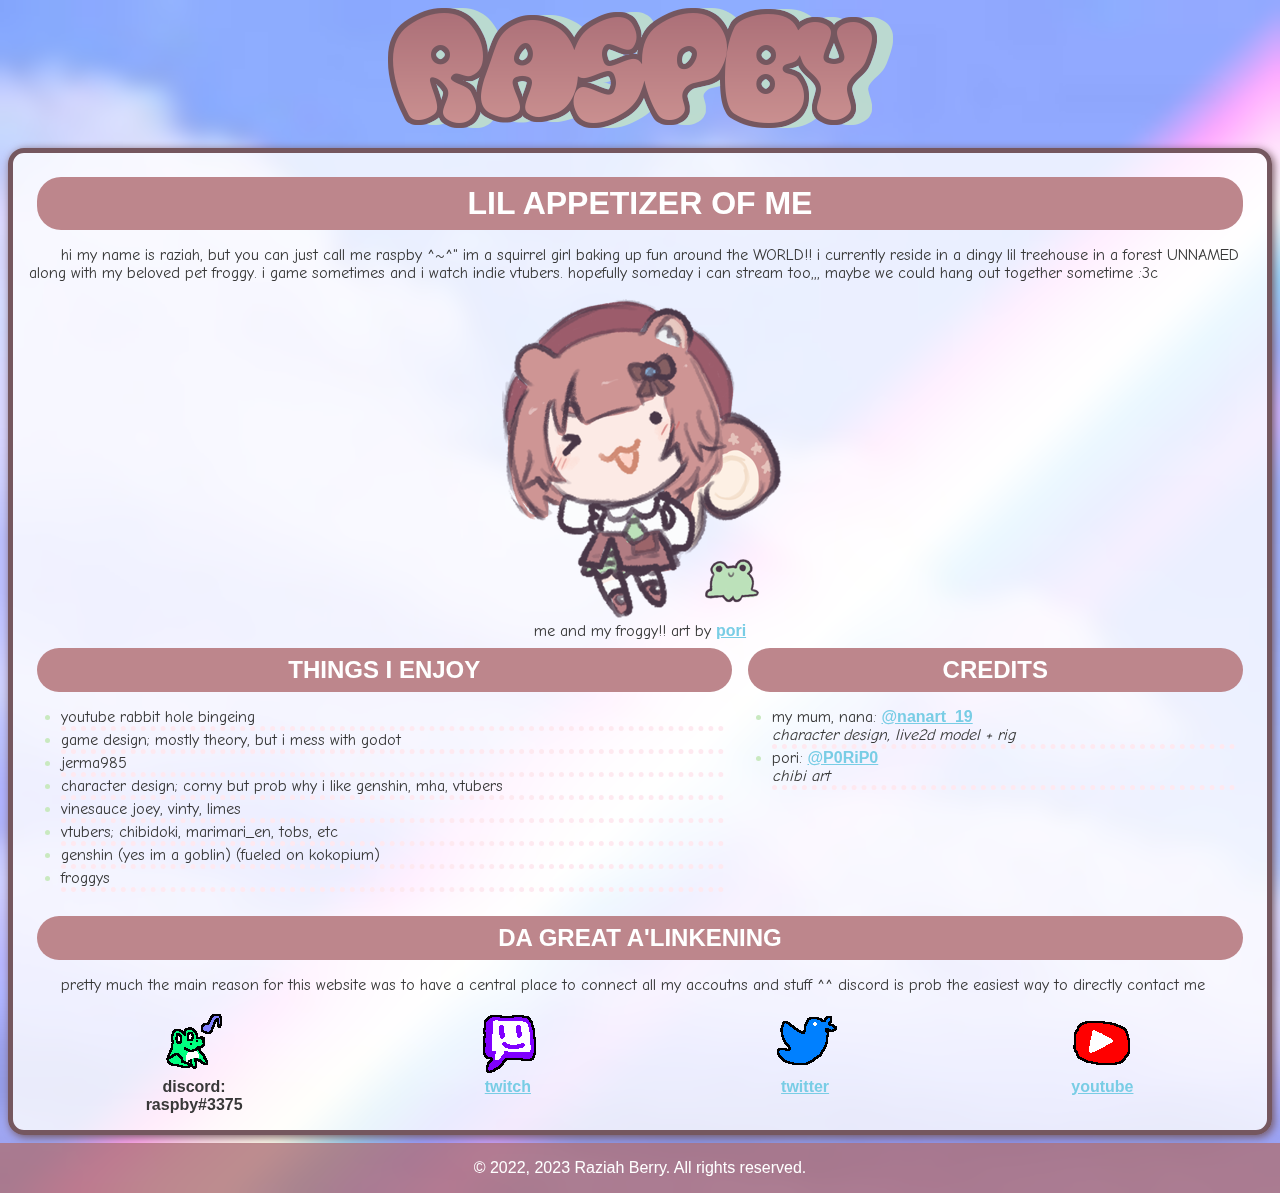
==== index.html @ 60e72b6f "change of chibi art" ====
<!DOCTYPE html>
<html lang="en-US">
<!-- thank you <3 -->

<head>
    <title>raspby's treehouse</title>
    <meta charset="UTF-8">
    <meta name="description" content="an about me page for raspby, the squirrel girl vtuber!!">
    <meta name="keywords" content="raspby, raspbyberry, raziah, berry, squirrel, girl, vtuber, streamer, treehouse">
    <meta name="author" content="raziah berry">
    <meta name="viewport" content="width=device-width, initial-scale=1.0">
    <link rel="icon" type="image/x-icon" href="favicon.ico?">
    <link rel="stylesheet" type="text/css" href="styles/style.css">
</head>

<body>
    <div id="backgroundattachment">
        <div id="centercontainer">
            <img src="images/logo.png" alt="logo" width="521" height="136">
            <div id="menu">
                <h1>LIL APPETIZER OF ME</h1>
                <p class="tab">
                    hi my name is raziah, but you can just call me raspby ^~^"
                    im a squirrel girl baking up fun around the WORLD!!
                    i currently reside in a dingy lil treehouse in a forest UNNAMED along with
                    my beloved pet froggy.
                    i game sometimes and i watch indie vtubers.
                    hopefully someday i can stream too,,,
                    maybe we could hang out together sometime :3c
                </p>
                <figure id="raspbyfig">
                    <img src="images/ehe!~.png" alt="picture of me" width="320" height="320">
                    <figcaption>me and my froggy!! art by <a href="https://twitter.com/P0RiP0">pori</a></figcaption>
                </figure>
                <div id="menuflex">
                    <div>
                        <h2>THINGS I ENJOY</h2>
                        <ul>
                            <li>youtube rabbit hole bingeing</li>
                            <li>game design; mostly theory, but i mess with godot</li>
                            <li>jerma985</li>
                            <li>character design; corny but prob why i like genshin, mha, vtubers</li>
                            <li>vinesauce joey, vinty, limes</li>
                            <li>vtubers; chibidoki, marimari_en, tobs, etc</li>
                            <li>genshin (yes im a goblin) (fueled on kokopium)</li>
                            <li>froggys</li>
                        </ul>
                    </div>
                    <div>
                        <h2>CREDITS</h2>
                        <ul>
                            <li>
                                my mum, nana: <a href="https://twitter.com/nanart_19">@nanart_19</a>
                                <br>
                                <i>character design, live2d model + rig</i>
                            </li>
                            <li>
                                pori: <a href="https://twitter.com/P0RiP0">@P0RiP0</a>
                                <br>
                                <i>chibi art</i>
                            </li>
                        </ul>
                    </div>
                </div>
                <h2>DA GREAT A'LINKENING</h2>
                <p class="tab">
                    pretty much the main reason for this website was to have a
                    central place to connect all my accoutns and stuff ^^
                    discord is prob the easiest way to directly contact me
                </p>
                <div id="flexlinks">
                    <div>
                        <img src="images/froggy.png" alt="a froggy with a music note" width="64" height="64">
                        <p>
                            discord:
                            <br>raspby#3375
                        </p>
                    </div>
                    <a href="https://www.twitch.tv/raspbyberry">
                        <img src="images/tweetch.png" alt="twitch.tv/raspbyberry" width="64" height="64">
                        <p>twitch</p>
                    </a>
                    <a href="https://twitter.com/raspbyberry">
                        <img src="images/tweeter.png" alt="twitter.com/raspbyberry" width="64" height="64">
                        <p>twitter</p>
                    </a>
                    <a href="https://www.youtube.com/@raspbyberry">
                        <img src="images/youtubes.png" alt="youtube.com/@raspbyberry" width="64" height="64">
                        <p>youtube</p>
                    </a>
                </div>
            </div>
            
        </div>

    </div>
    <footer>
        <p>© 2022, 2023 Raziah Berry. All rights reserved.</p>
    </footer>
</body>

</html>
---- styles/style.css ----
@font-face {
    font-family: "Comic Neue";
    src: local("Comic Neue Bold"), local(ComicNeue-Bold),
        url(../fonts/ComicNeue-Bold.woff2) format(woff2),
        url(../fonts/ComicNeue-Bold.woff) format(woff);
    font-weight: bold;
    font-style: normal;
    font-display: swap;
}

@font-face {
    font-family: "Comic Neue";
    src: local("Comic Neue Regular"), local(ComicNeue-Regular),
        url(../fonts/ComicNeue-Regular.woff2) format(woff2),
        url(../fonts/ComicNeue-Regular.woff) format(woff);
    font-weight: normal;
    font-style: normal;
    font-display: swap;
}

a {
    color: #79cde5;
    font-weight: bold;
}

a:hover {
    opacity: 0.5;
}

body {
    background-color: #cbecf3;
    background-image: linear-gradient(to bottom right, transparent 50%, red, orange, yellow, green, blue, purple, transparent 70%)
    , url(../images/cloud.jpg);
    background-blend-mode: screen, normal;
    background-position: center;
    background-size: cover;
    background-repeat: no-repeat;
    backdrop-filter: blur(8px);
    margin: 0;
    display: flex;
    flex-direction: column;
    min-height: 100vh;
    font-family: "Comic Sans MS", "Chalkboard SE", "Comic Neue", sans-serif;
    text-align: center;
    color: #383838;
}

footer {
    background-color: rgba(172, 112, 120, 0.8);
    color: white;
    margin-top: auto;
    width: 100%;
    font-family: sans-serif;
}

h1, h2 {
    background-color: #bd868c;
    color: white;
    padding: 8px;
    border-radius: 24px;
    margin: 8px;
    font-family: sans-serif;
}

hr {
    border-style: none;
    border-top: dotted #fee9f0 thick; 
}

img {
    max-width: 100%;
    height: auto;
}

ul {
    text-align: left;
    margin: 16px;
    padding-left: 16px;
}

li::marker {
    color: #c9e9c0;
}

li {
    border-bottom: dotted #fee9f0 thick;
}

#backgroundattachment {
    background-attachment: fixed;
    background-position: left 2% center;
    background-repeat: no-repeat;
    width: 100%;
}

#flexlinks {
    display: flex;
    justify-content: space-around;
    flex-wrap: wrap;
    image-rendering: pixelated;
}

#flexlinks > div > p, a > p {
    margin: auto;
    font-weight: bold;
}

#centercontainer {
    margin: auto;
    max-width: 1280px;
}

#menu {
    background-color:rgba(255, 255, 255, 0.8);
    box-shadow: 2px 2px 8px #75575f;
    border: solid #75575f thick;
    border-radius: 16px;
    padding: 16px;
    margin: 8px
}

#menuflex {
    display: flex;
    flex-wrap: wrap;
}

#menuflex > div {
    flex-grow: 1;
}

#raspbyfig {
    max-width: max-content;
    margin: auto;
}

.tab {
    text-indent: 32px;
    text-align: left;
}
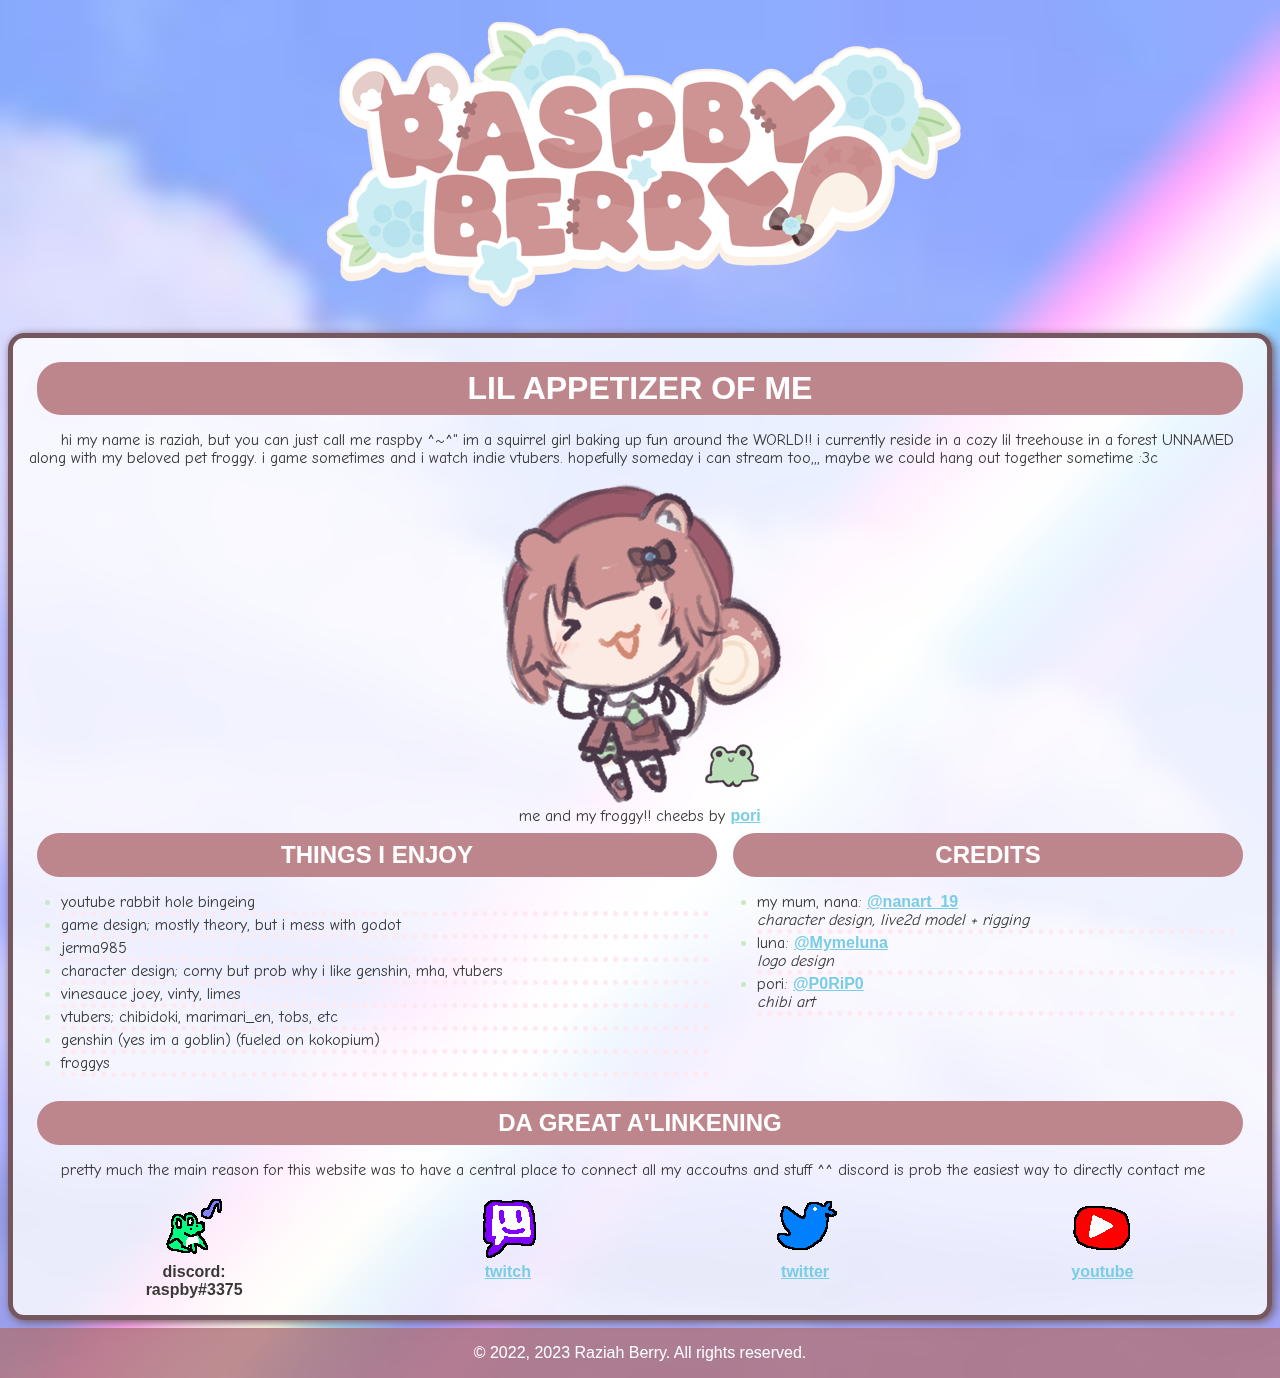
==== commit 6ea92725: "new logo" ====
--- a/index.html
+++ b/index.html
@@ -16,13 +16,13 @@
 <body>
     <div id="backgroundattachment">
         <div id="centercontainer">
-            <img src="images/logo.png" alt="logo" width="521" height="136">
+            <img src="images/Logo_double layer web.png" alt="logo" width="669" height="321">
             <div id="menu">
                 <h1>LIL APPETIZER OF ME</h1>
                 <p class="tab">
                     hi my name is raziah, but you can just call me raspby ^~^"
                     im a squirrel girl baking up fun around the WORLD!!
-                    i currently reside in a dingy lil treehouse in a forest UNNAMED along with
+                    i currently reside in a cozy lil treehouse in a forest UNNAMED along with
                     my beloved pet froggy.
                     i game sometimes and i watch indie vtubers.
                     hopefully someday i can stream too,,,
@@ -30,7 +30,7 @@
                 </p>
                 <figure id="raspbyfig">
                     <img src="images/ehe!~.png" alt="picture of me" width="320" height="320">
-                    <figcaption>me and my froggy!! art by <a href="https://twitter.com/P0RiP0">pori</a></figcaption>
+                    <figcaption>me and my froggy!! cheebs by <a href="https://twitter.com/P0RiP0">pori</a></figcaption>
                 </figure>
                 <div id="menuflex">
                     <div>
@@ -52,7 +52,12 @@
                             <li>
                                 my mum, nana: <a href="https://twitter.com/nanart_19">@nanart_19</a>
                                 <br>
-                                <i>character design, live2d model + rig</i>
+                                <i>character design, live2d model + rigging</i>
+                            </li>
+                            <li>
+                                luna: <a href="https://twitter.com/Mymeluna">@Mymeluna</a>
+                                <br>
+                                <i>logo design</i>
                             </li>
                             <li>
                                 pori: <a href="https://twitter.com/P0RiP0">@P0RiP0</a>
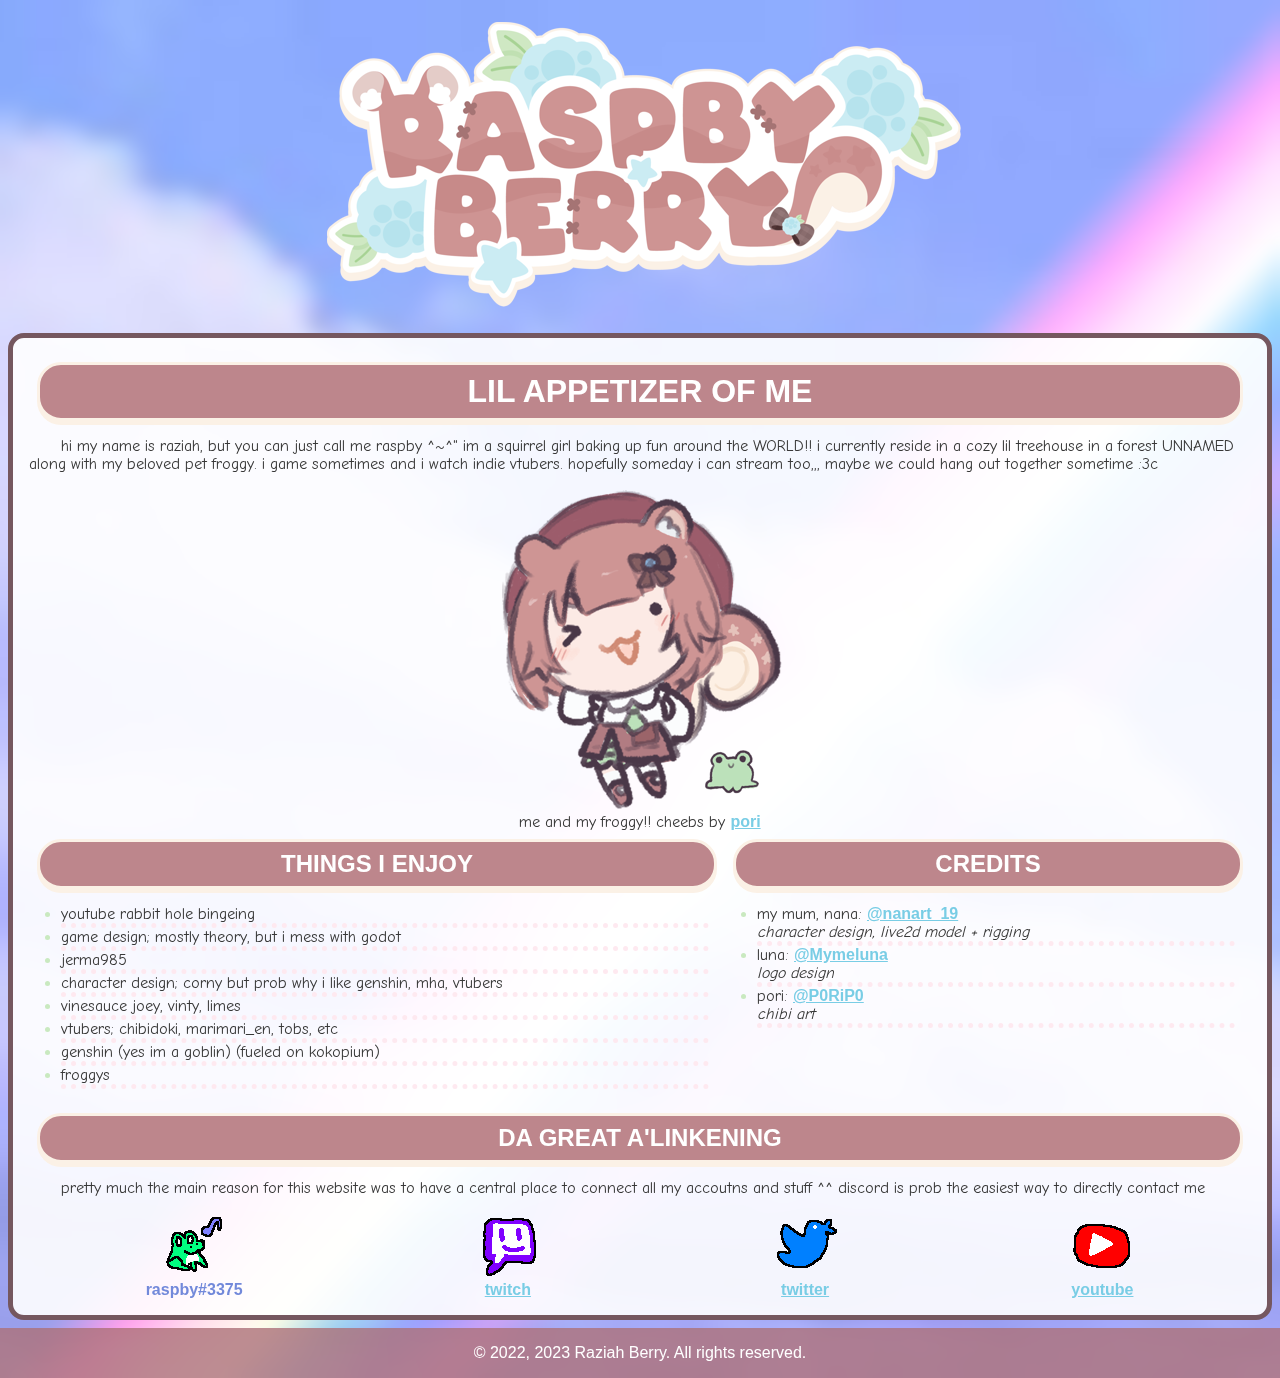
==== commit 368b4074: "css changes" ====
--- a/index.html
+++ b/index.html
@@ -76,9 +76,8 @@
                 <div id="flexlinks">
                     <div>
                         <img src="images/froggy.png" alt="a froggy with a music note" width="64" height="64">
-                        <p>
-                            discord:
-                            <br>raspby#3375
+                        <p id="blurple">
+                            raspby#3375
                         </p>
                     </div>
                     <a href="https://www.twitch.tv/raspbyberry">
--- a/styles/style.css
+++ b/styles/style.css
@@ -57,6 +57,8 @@
     background-color: #bd868c;
     color: white;
     padding: 8px;
+    border: solid #fbf1e6 medium;
+    box-shadow: 0px 4px #fbf1e6;
     border-radius: 24px;
     margin: 8px;
     font-family: sans-serif;
@@ -93,6 +95,10 @@
     width: 100%;
 }
 
+#blurple {
+    color:#7289DA;
+}
+
 #flexlinks {
     display: flex;
     justify-content: space-around;
@@ -111,12 +117,11 @@
 }
 
 #menu {
-    background-color:rgba(255, 255, 255, 0.8);
-    box-shadow: 2px 2px 8px #75575f;
+    background-color:rgba(255, 255, 255, 0.9);
     border: solid #75575f thick;
     border-radius: 16px;
     padding: 16px;
-    margin: 8px
+    margin: 8px;
 }
 
 #menuflex {
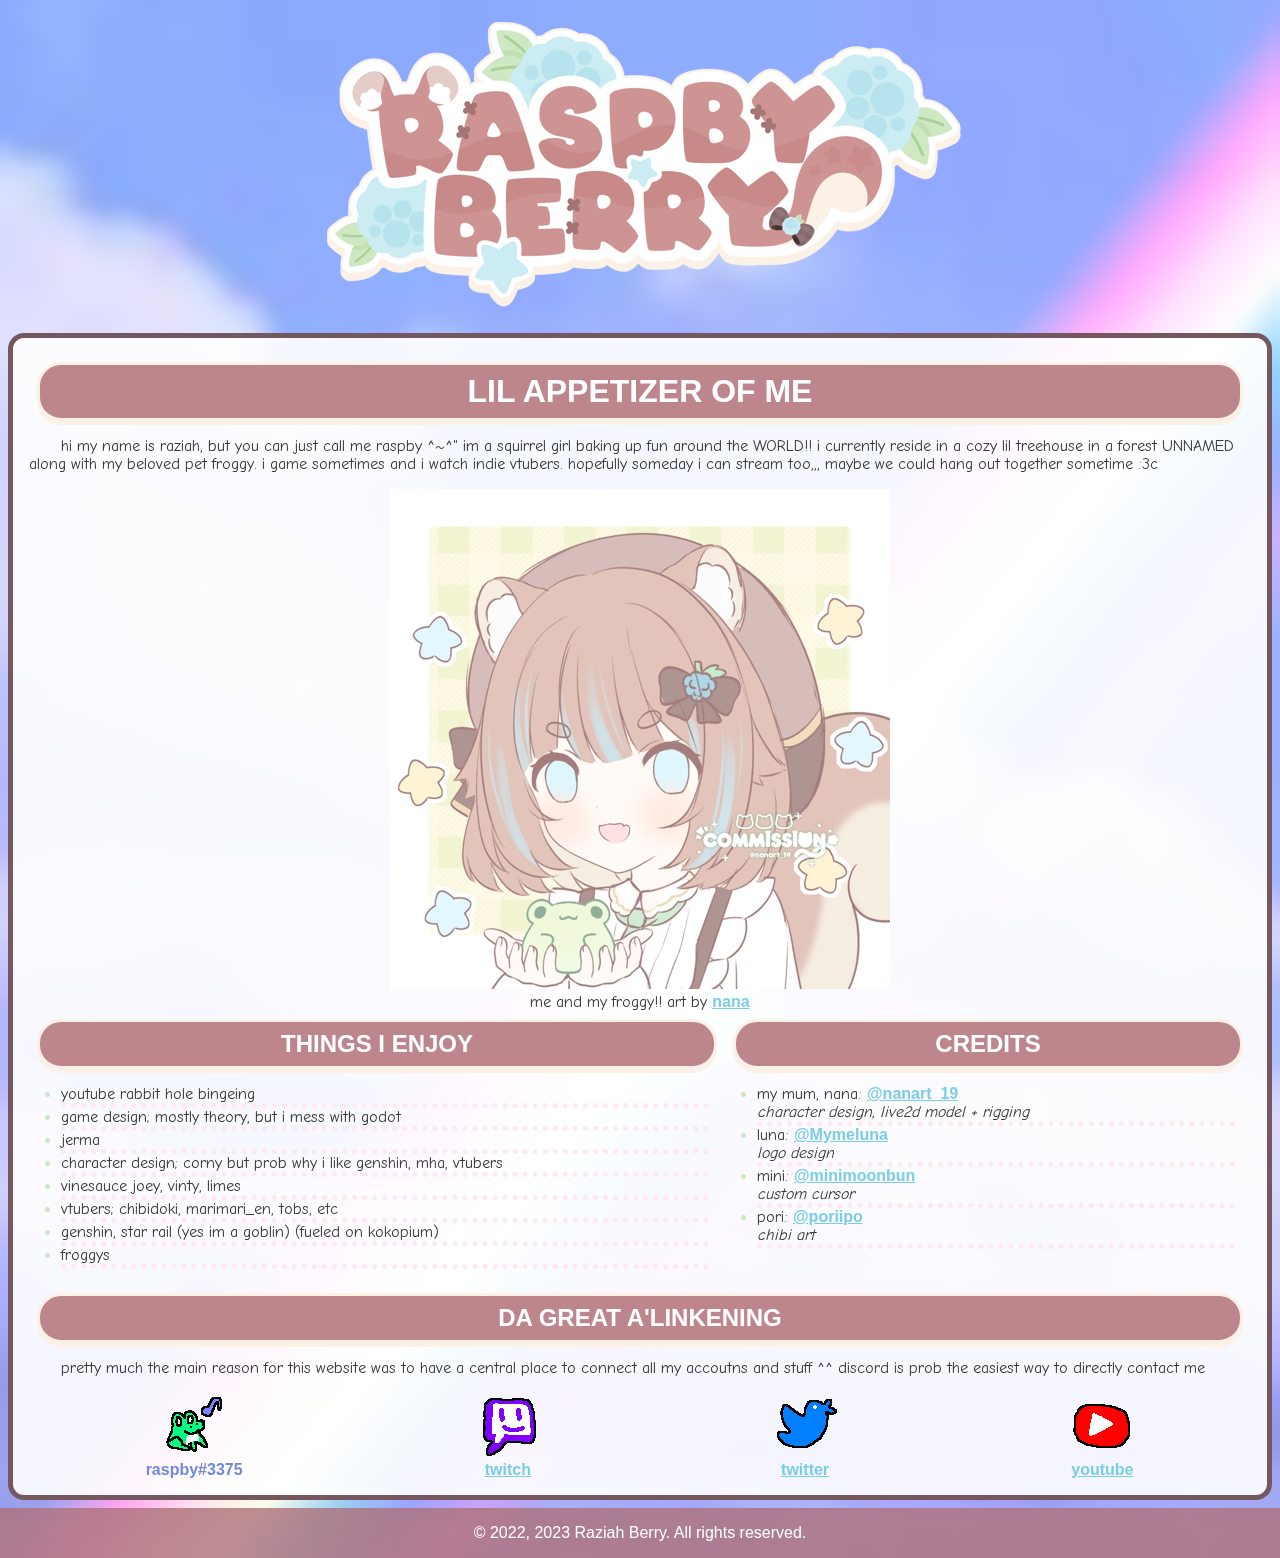
==== commit 1839aef9: "nana sketch added" ====
--- a/index.html
+++ b/index.html
@@ -29,8 +29,8 @@
                     maybe we could hang out together sometime :3c
                 </p>
                 <figure id="raspbyfig">
-                    <img src="images/ehe!~.png" alt="picture of me" width="320" height="320">
-                    <figcaption>me and my froggy!! cheebs by <a href="https://twitter.com/P0RiP0">pori</a></figcaption>
+                    <img src="images/p.jpg" alt="picture of me" width="500" height="500">
+                    <figcaption>me and my froggy!! art by <a href="https://twitter.com/nanart_19">nana</a></figcaption>
                 </figure>
                 <div id="menuflex">
                     <div>
@@ -38,11 +38,11 @@
                         <ul>
                             <li>youtube rabbit hole bingeing</li>
                             <li>game design; mostly theory, but i mess with godot</li>
-                            <li>jerma985</li>
+                            <li>jerma</li>
                             <li>character design; corny but prob why i like genshin, mha, vtubers</li>
                             <li>vinesauce joey, vinty, limes</li>
                             <li>vtubers; chibidoki, marimari_en, tobs, etc</li>
-                            <li>genshin (yes im a goblin) (fueled on kokopium)</li>
+                            <li>genshin, star rail (yes im a goblin) (fueled on kokopium)</li>
                             <li>froggys</li>
                         </ul>
                     </div>
@@ -60,7 +60,12 @@
                                 <i>logo design</i>
                             </li>
                             <li>
-                                pori: <a href="https://twitter.com/P0RiP0">@P0RiP0</a>
+                                mini: <a href="https://twitter.com/minimoonbun">@minimoonbun</a>
+                                <br>
+                                <i>custom cursor</i>
+                            </li>
+                            <li>
+                                pori: <a href="https://twitter.com/poriipo">@poriipo</a>
                                 <br>
                                 <i>chibi art</i>
                             </li>
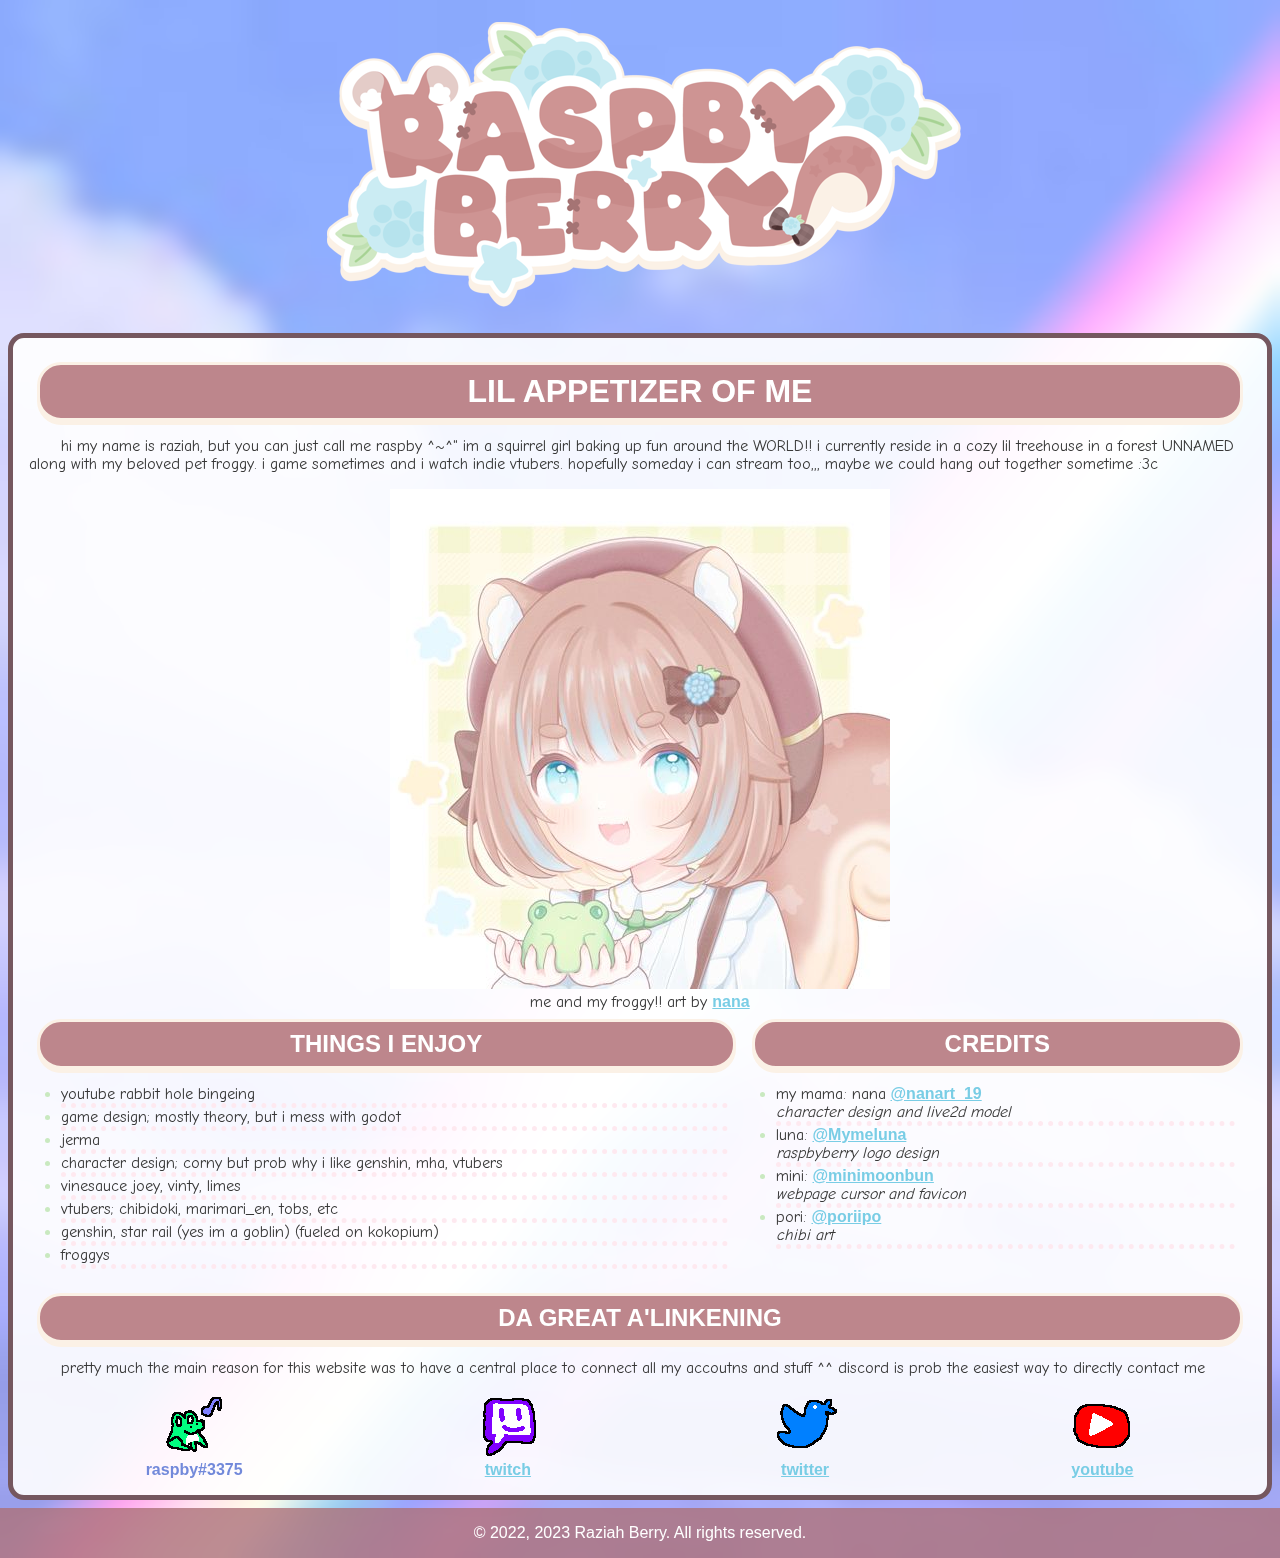
==== commit e2ca6adf: "art change" ====
--- a/index.html
+++ b/index.html
@@ -16,7 +16,7 @@
 <body>
     <div id="backgroundattachment">
         <div id="centercontainer">
-            <img src="images/Logo_double layer web.png" alt="logo" width="669" height="321">
+            <img src="images/Logo_double layer.png" alt="logo" width="669" height="321">
             <div id="menu">
                 <h1>LIL APPETIZER OF ME</h1>
                 <p class="tab">
@@ -29,7 +29,7 @@
                     maybe we could hang out together sometime :3c
                 </p>
                 <figure id="raspbyfig">
-                    <img src="images/p.jpg" alt="picture of me" width="500" height="500">
+                    <img src="images/raspby.jpg" alt="picture of me" width="500" height="500">
                     <figcaption>me and my froggy!! art by <a href="https://twitter.com/nanart_19">nana</a></figcaption>
                 </figure>
                 <div id="menuflex">
@@ -50,19 +50,19 @@
                         <h2>CREDITS</h2>
                         <ul>
                             <li>
-                                my mum, nana: <a href="https://twitter.com/nanart_19">@nanart_19</a>
+                                my mama: nana <a href="https://twitter.com/nanart_19">@nanart_19</a>
                                 <br>
-                                <i>character design, live2d model + rigging</i>
+                                <i>character design and live2d model</i>
                             </li>
                             <li>
                                 luna: <a href="https://twitter.com/Mymeluna">@Mymeluna</a>
                                 <br>
-                                <i>logo design</i>
+                                <i>raspbyberry logo design</i>
                             </li>
                             <li>
                                 mini: <a href="https://twitter.com/minimoonbun">@minimoonbun</a>
                                 <br>
-                                <i>custom cursor</i>
+                                <i>webpage cursor and favicon</i>
                             </li>
                             <li>
                                 pori: <a href="https://twitter.com/poriipo">@poriipo</a>
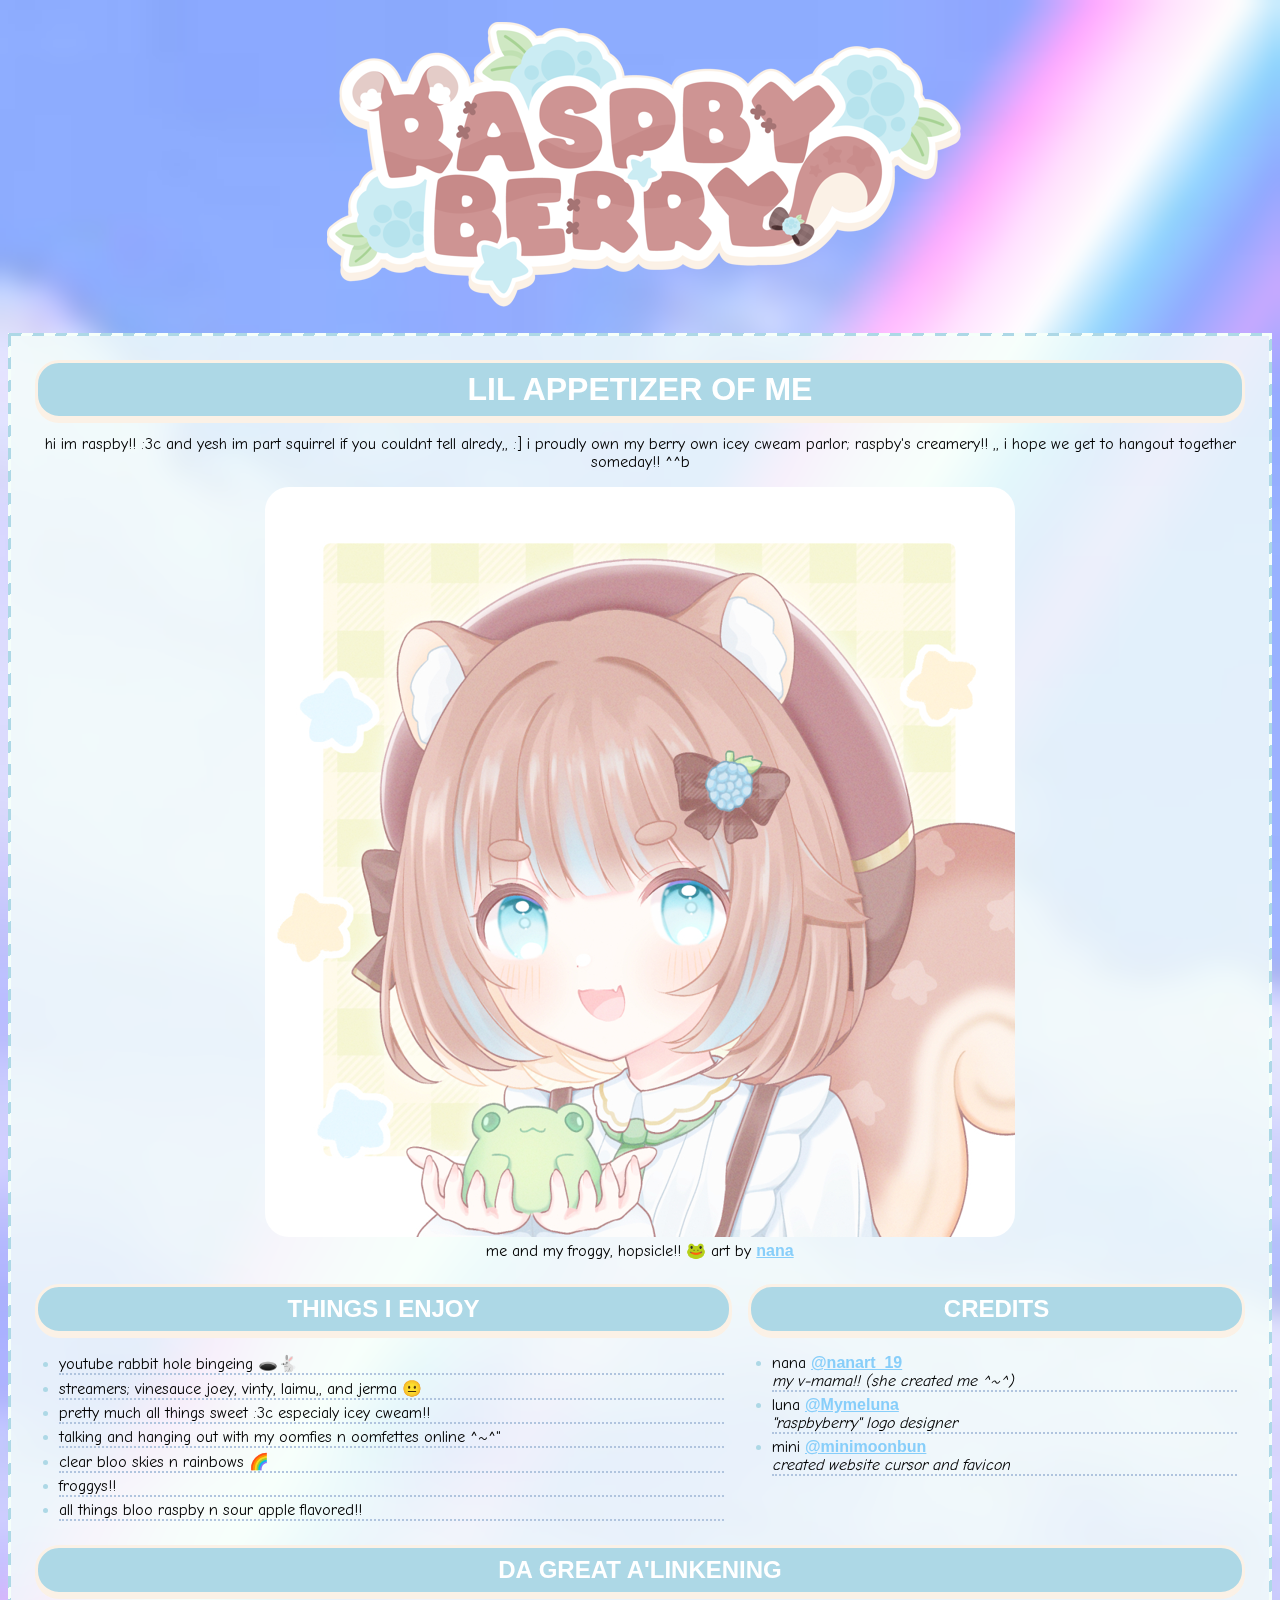
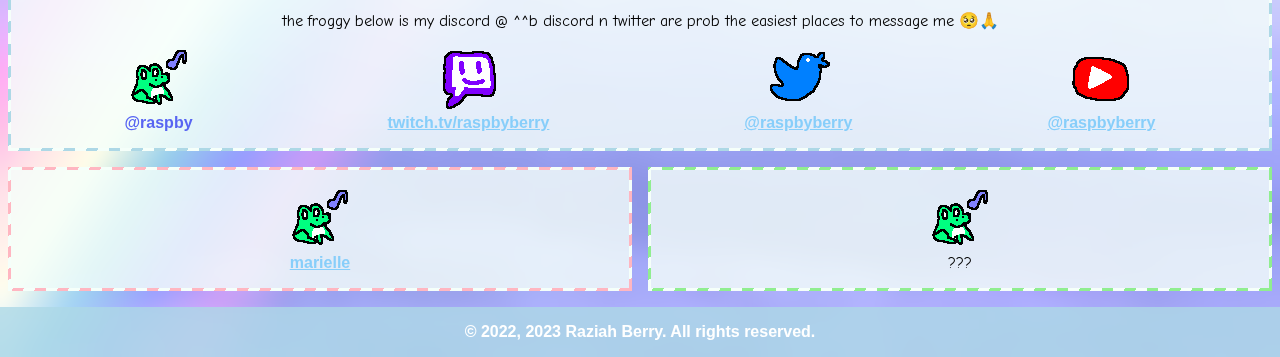
==== commit 5fb4c193: "blooification + marielle page added (#19)" ====
--- a/index.html
+++ b/index.html
@@ -3,109 +3,105 @@
 <!-- thank you <3 -->
 
 <head>
-    <title>raspby's treehouse</title>
+    <title>raspby's creamery</title>
     <meta charset="UTF-8">
-    <meta name="description" content="an about me page for raspby, the squirrel girl vtuber!!">
-    <meta name="keywords" content="raspby, raspbyberry, raziah, berry, squirrel, girl, vtuber, streamer, treehouse">
-    <meta name="author" content="raziah berry">
+    <meta name="description" content="an about me page for raspby, the blue raspberry flavored squirrel girl!!">
+    <meta name="keywords" content="raspby, raspbyberry, raziah, berry, squirrel, girl, vtuber, streamer, raspberry">
+    <meta name="author" content="raspby">
     <meta name="viewport" content="width=device-width, initial-scale=1.0">
     <link rel="icon" type="image/x-icon" href="favicon.ico?">
-    <link rel="stylesheet" type="text/css" href="styles/style.css">
+    <link rel="stylesheet" type="text/css" href="styles/main.css">
 </head>
 
 <body>
-    <div id="backgroundattachment">
+    <div>
         <div id="centercontainer">
-            <img src="images/Logo_double layer.png" alt="logo" width="669" height="321">
+            <img class="imgscale" src="images/Logo_double layer.webp" alt="raspbyberry logo" width="669" height="321">
             <div id="menu">
                 <h1>LIL APPETIZER OF ME</h1>
-                <p class="tab">
-                    hi my name is raziah, but you can just call me raspby ^~^"
-                    im a squirrel girl baking up fun around the WORLD!!
-                    i currently reside in a cozy lil treehouse in a forest UNNAMED along with
-                    my beloved pet froggy.
-                    i game sometimes and i watch indie vtubers.
-                    hopefully someday i can stream too,,,
-                    maybe we could hang out together sometime :3c
+                <p>
+                    hi im raspby!! :3c
+                    and yesh im part squirrel if you couldnt tell alredy,, :]
+                    i proudly own my berry own icey cweam parlor; raspby's creamery!!
+                    ,, i hope we get to hangout together someday!! ^^b
                 </p>
-                <figure id="raspbyfig">
-                    <img src="images/raspby.jpg" alt="picture of me" width="500" height="500">
-                    <figcaption>me and my froggy!! art by <a href="https://twitter.com/nanart_19">nana</a></figcaption>
+                <figure>
+                    <img class="imgscale" src="images/raspby.webp" alt="picture of me" width="750" height="750">
+                    <figcaption>me and my froggy, hopsicle!! 🐸 art by <a href="https://twitter.com/nanart_19">nana</a>
+                    </figcaption>
                 </figure>
-                <div id="menuflex">
+                <div id="flexlists">
                     <div>
                         <h2>THINGS I ENJOY</h2>
                         <ul>
-                            <li>youtube rabbit hole bingeing</li>
-                            <li>game design; mostly theory, but i mess with godot</li>
-                            <li>jerma</li>
-                            <li>character design; corny but prob why i like genshin, mha, vtubers</li>
-                            <li>vinesauce joey, vinty, limes</li>
-                            <li>vtubers; chibidoki, marimari_en, tobs, etc</li>
-                            <li>genshin, star rail (yes im a goblin) (fueled on kokopium)</li>
-                            <li>froggys</li>
+                            <li>youtube rabbit hole bingeing 🕳️🐇</li>
+                            <li>streamers; vinesauce joey, vinty, laimu,, and jerma 😐</li>
+                            <li>pretty much all things sweet :3c especialy icey cweam!!</li>
+                            <li>talking and hanging out with my oomfies n oomfettes online ^~^"</li>
+                            <li>clear bloo skies n rainbows 🌈</li>
+                            <li>froggys!!</li>
+                            <li>all things bloo raspby n sour apple flavored!!</li>
                         </ul>
                     </div>
                     <div>
                         <h2>CREDITS</h2>
                         <ul>
                             <li>
-                                my mama: nana <a href="https://twitter.com/nanart_19">@nanart_19</a>
+                                nana <a href="https://twitter.com/nanart_19">@nanart_19</a>
                                 <br>
-                                <i>character design and live2d model</i>
+                                <i>my v-mama!! (she created me ^~^)</i>
                             </li>
                             <li>
-                                luna: <a href="https://twitter.com/Mymeluna">@Mymeluna</a>
+                                luna <a href="https://twitter.com/Mymeluna">@Mymeluna</a>
                                 <br>
-                                <i>raspbyberry logo design</i>
+                                <i>"raspbyberry" logo designer</i>
                             </li>
                             <li>
-                                mini: <a href="https://twitter.com/minimoonbun">@minimoonbun</a>
+                                mini <a href="https://twitter.com/minimoonbun">@minimoonbun</a>
                                 <br>
-                                <i>webpage cursor and favicon</i>
-                            </li>
-                            <li>
-                                pori: <a href="https://twitter.com/poriipo">@poriipo</a>
-                                <br>
-                                <i>chibi art</i>
+                                <i>created website cursor and favicon</i>
                             </li>
                         </ul>
                     </div>
                 </div>
                 <h2>DA GREAT A'LINKENING</h2>
-                <p class="tab">
-                    pretty much the main reason for this website was to have a
-                    central place to connect all my accoutns and stuff ^^
-                    discord is prob the easiest way to directly contact me
+                <p>the froggy below is my discord @ ^^b discord n twitter are prob the easiest places to message me 🥺🙏
                 </p>
                 <div id="flexlinks">
                     <div>
                         <img src="images/froggy.png" alt="a froggy with a music note" width="64" height="64">
-                        <p id="blurple">
-                            raspby#3375
-                        </p>
+                        <p id="blurple">@raspby</p>
                     </div>
                     <a href="https://www.twitch.tv/raspbyberry">
                         <img src="images/tweetch.png" alt="twitch.tv/raspbyberry" width="64" height="64">
-                        <p>twitch</p>
+                        <br>twitch.tv/raspbyberry
                     </a>
                     <a href="https://twitter.com/raspbyberry">
                         <img src="images/tweeter.png" alt="twitter.com/raspbyberry" width="64" height="64">
-                        <p>twitter</p>
+                        <br>@raspbyberry
                     </a>
                     <a href="https://www.youtube.com/@raspbyberry">
                         <img src="images/youtubes.png" alt="youtube.com/@raspbyberry" width="64" height="64">
-                        <p>youtube</p>
+                        <br>@raspbyberry
                     </a>
                 </div>
             </div>
-            
+            <div id="flexpages">
+                <div id="marielle">
+                    <a href="marielle.html"> 
+                        <img src="images/froggy.png" width="64" height="64">
+                        <br>marielle
+                    </a>
+                </div>
+                <div id="slimegirl">
+                    <img src="images/froggy.png" width="64" height="64">
+                    <br>???
+                </div>
+            </div>
         </div>
-
     </div>
     <footer>
         <p>© 2022, 2023 Raziah Berry. All rights reserved.</p>
     </footer>
 </body>
-
 </html>--- a/styles/main.css
+++ b/styles/main.css
@@ -0,0 +1,153 @@
+@font-face {
+    font-family: "Comic Neue";
+    src: local("Comic Neue Bold"), local(ComicNeue-Bold),
+        url(../fonts/ComicNeue-Bold.woff2) format(woff2),
+        url(../fonts/ComicNeue-Bold.woff) format(woff);
+    font-weight: bold;
+    font-style: normal;
+    font-display: swap;
+}
+
+@font-face {
+    font-family: "Comic Neue";
+    src: local("Comic Neue Regular"), local(ComicNeue-Regular),
+        url(../fonts/ComicNeue-Regular.woff2) format(woff2),
+        url(../fonts/ComicNeue-Regular.woff) format(woff);
+    font-weight: normal;
+    font-style: normal;
+    font-display: swap;
+}
+
+a {
+    color: lightskyblue;
+    font-weight: bold;
+}
+
+a:hover {
+    color: midnightblue;
+    cursor: url(../images/cursor-pointer.png), auto;
+}
+
+body {
+    background-color: lightblue;
+    background-image: linear-gradient(to bottom right, transparent 40%, red, orange, yellow, green, blue, purple, transparent 60%)
+    , url(../images/cloud.jpg);
+    background-blend-mode: screen, normal;
+    background-position: center;
+    background-size: cover;
+    background-repeat: no-repeat;
+    backdrop-filter: blur(8px);
+    margin: 0;
+    display: flex;
+    flex-direction: column;
+    min-height: 100vh;
+    font-family: "Comic Sans MS", "Chalkboard SE", "Comic Neue", sans-serif;
+    text-align: center;
+    cursor: url(../images/cursor-default.png), auto;
+}
+
+figure > img {
+    border-radius: 24px;
+}
+
+footer {
+    background-color: rgba(173, 216, 230, 0.8);
+    color: white;
+    margin-top: auto;
+    width: 100%;
+    font-family: sans-serif;
+    font-weight: bold;
+}
+
+h1, h2 {
+    background-color: lightblue;
+    color: white;
+    padding: 8px;
+    border: solid #fbf1e6 medium;
+    box-shadow: 0px 4px #fbf1e6;
+    border-radius: 24px;
+    margin: 8px;
+}
+
+ul {
+    text-align: left;
+    margin: 16px;
+    padding-left: 16px;
+}
+
+li::marker {
+    color: lightblue;
+}
+
+li {
+    border-bottom: dotted 2px lightsteelblue;
+    padding-top: 4px;
+}
+
+#blurple {
+    color: #5865F2;
+}
+
+#flexlinks {
+    display: flex;
+    justify-content: space-around;
+    flex-wrap: wrap;
+}
+
+#flexlinks > div > p, a > p {
+    margin: auto;
+    font-weight: bold;
+}
+
+#flexlists {
+    display: flex;
+    flex-wrap: wrap;
+}
+
+#flexlists > div {
+    flex-grow: 1;
+}
+
+#flexpages {
+    display: flex;
+    flex-wrap: wrap;
+    margin-bottom: 8px;
+}
+
+#flexpages > div {
+    background-color: rgba(245, 255, 250, 0.8);
+    flex-grow: 1;
+    margin: 8px;
+    padding: 16px;
+}
+
+.imgscale {
+    max-width: 100%;
+    height: auto;
+}
+
+#marielle {
+    border: solid medium;
+    border-image: repeating-linear-gradient(-45deg, lightpink, lightpink 8px, mintcream 8px, mintcream 16px);
+    border-image-slice: 1;
+}
+
+#slimegirl {
+    border: solid medium;
+    border-image: repeating-linear-gradient(-45deg, lightgreen, lightgreen 8px, mintcream 8px, mintcream 16px);
+    border-image-slice: 1;
+}
+
+#centercontainer {
+    margin: auto;
+    max-width: 1440px;
+}
+
+#menu {
+    background-color:rgba(245, 255, 250, 0.8);
+    padding: 16px;
+    margin: 8px;
+    border: solid medium;
+    border-image: repeating-linear-gradient(-45deg, lightblue, lightblue 8px, mintcream 8px, mintcream 16px);
+    border-image-slice: 1;
+}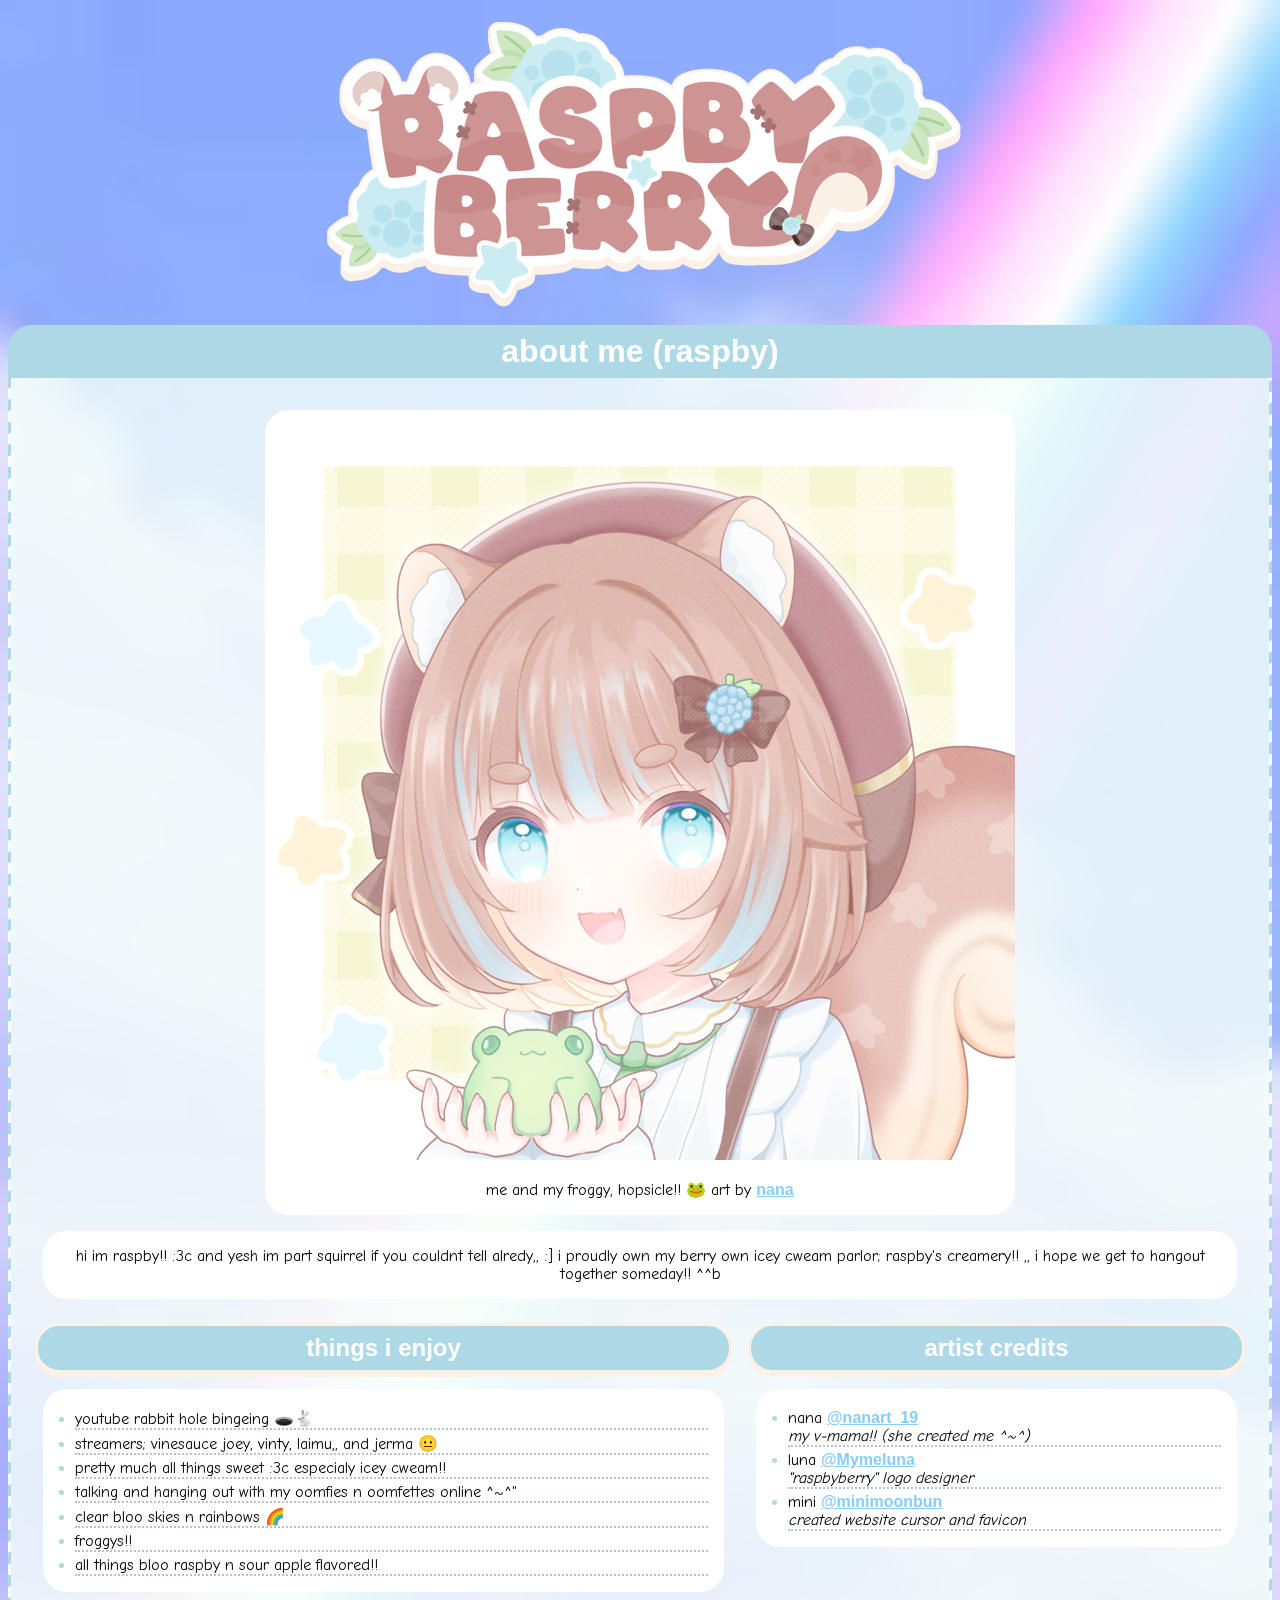
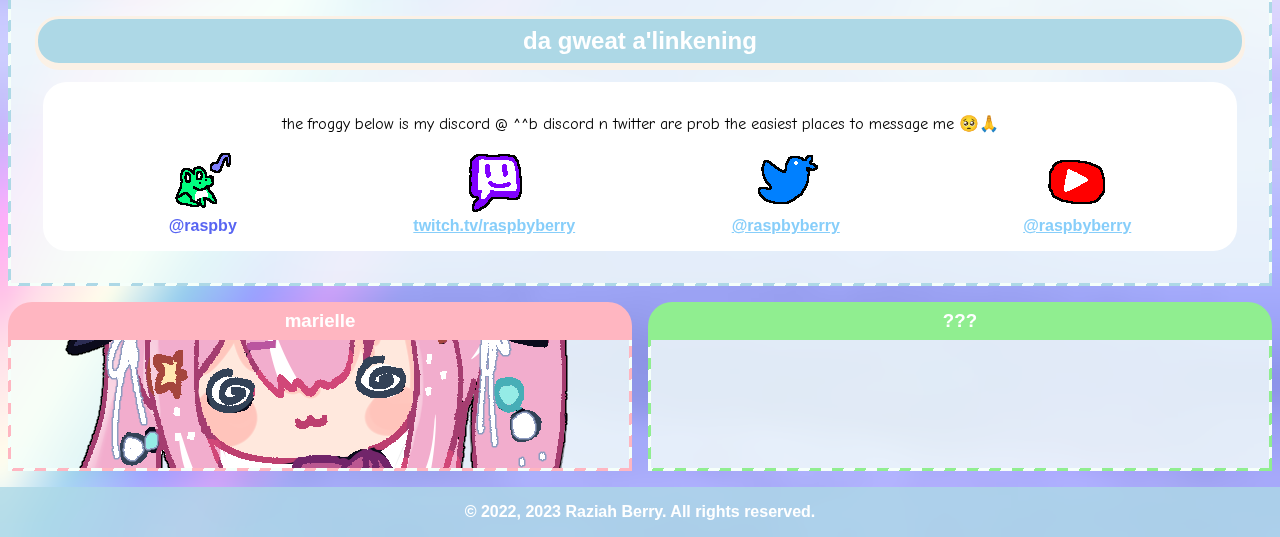
==== commit b9746903: "even more css changes" ====
--- a/index.html
+++ b/index.html
@@ -1,12 +1,12 @@
 <!DOCTYPE html>
 <html lang="en-US">
-<!-- thank you <3 -->
+<!-- thank you 🩵 -->
 
 <head>
     <title>raspby's creamery</title>
     <meta charset="UTF-8">
-    <meta name="description" content="an about me page for raspby, the blue raspberry flavored squirrel girl!!">
-    <meta name="keywords" content="raspby, raspbyberry, raziah, berry, squirrel, girl, vtuber, streamer, raspberry">
+    <meta name="description" content="an about me page for raspby, the blue raspberry flavored squirrel girl!! :3c">
+    <meta name="keywords" content="raspby, raspbyberry, raziah, ice cream, squirrel, girl, vtuber, streamer, raspberry">
     <meta name="author" content="raspby">
     <meta name="viewport" content="width=device-width, initial-scale=1.0">
     <link rel="icon" type="image/x-icon" href="favicon.ico?">
@@ -17,22 +17,23 @@
     <div>
         <div id="centercontainer">
             <img class="imgscale" src="images/Logo_double layer.webp" alt="raspbyberry logo" width="669" height="321">
+            <h1 id="titlebar">about me (raspby)</h1>
             <div id="menu">
-                <h1>LIL APPETIZER OF ME</h1>
-                <p>
+                
+                <figure>
+                    <img class="imgscale" src="images/raspby.webp" alt="picture of me" width="750" height="750">
+                    <figcaption>me and my froggy, hopsicle!! 🐸 art by <a href="https://twitter.com/nanart_19">nana</a>
+                    </figcaption>
+                </figure>
+                <p class="blob">
                     hi im raspby!! :3c
                     and yesh im part squirrel if you couldnt tell alredy,, :]
                     i proudly own my berry own icey cweam parlor; raspby's creamery!!
                     ,, i hope we get to hangout together someday!! ^^b
                 </p>
-                <figure>
-                    <img class="imgscale" src="images/raspby.webp" alt="picture of me" width="750" height="750">
-                    <figcaption>me and my froggy, hopsicle!! 🐸 art by <a href="https://twitter.com/nanart_19">nana</a>
-                    </figcaption>
-                </figure>
                 <div id="flexlists">
                     <div>
-                        <h2>THINGS I ENJOY</h2>
+                        <h2>things i enjoy</h2>
                         <ul>
                             <li>youtube rabbit hole bingeing 🕳️🐇</li>
                             <li>streamers; vinesauce joey, vinty, laimu,, and jerma 😐</li>
@@ -44,7 +45,7 @@
                         </ul>
                     </div>
                     <div>
-                        <h2>CREDITS</h2>
+                        <h2>artist credits</h2>
                         <ul>
                             <li>
                                 nana <a href="https://twitter.com/nanart_19">@nanart_19</a>
@@ -64,39 +65,44 @@
                         </ul>
                     </div>
                 </div>
-                <h2>DA GREAT A'LINKENING</h2>
-                <p>the froggy below is my discord @ ^^b discord n twitter are prob the easiest places to message me 🥺🙏
-                </p>
-                <div id="flexlinks">
-                    <div>
-                        <img src="images/froggy.png" alt="a froggy with a music note" width="64" height="64">
-                        <p id="blurple">@raspby</p>
+                <h2>da gweat a'linkening</h2>
+                <div class="blob">
+                    <p class="desc">the froggy below is my discord @ ^^b discord n twitter are prob the easiest places
+                        to message me 🥺🙏</p>
+                    <div id="gridlinks">
+                        <div>
+                            <img src="images/froggy.png" alt="a froggy with my discord username underneath it"
+                                width="64" height="64">
+                            <p id="blurple">@raspby</p>
+                        </div>
+                        <a href="https://www.twitch.tv/raspbyberry">
+                            <img src="images/tweetch.png" alt="twitch.tv/raspbyberry" width="64" height="64">
+                            <br>twitch.tv/raspbyberry
+                        </a>
+                        <a href="https://twitter.com/raspbyberry">
+                            <img src="images/tweeter.png" alt="twitter.com/raspbyberry" width="64" height="64">
+                            <br>@raspbyberry
+                        </a>
+                        <a href="https://www.youtube.com/@raspbyberry">
+                            <img src="images/youtubes.png" alt="youtube.com/@raspbyberry" width="64" height="64">
+                            <br>@raspbyberry
+                        </a>
                     </div>
-                    <a href="https://www.twitch.tv/raspbyberry">
-                        <img src="images/tweetch.png" alt="twitch.tv/raspbyberry" width="64" height="64">
-                        <br>twitch.tv/raspbyberry
-                    </a>
-                    <a href="https://twitter.com/raspbyberry">
-                        <img src="images/tweeter.png" alt="twitter.com/raspbyberry" width="64" height="64">
-                        <br>@raspbyberry
-                    </a>
-                    <a href="https://www.youtube.com/@raspbyberry">
-                        <img src="images/youtubes.png" alt="youtube.com/@raspbyberry" width="64" height="64">
-                        <br>@raspbyberry
+                </div>
+
+            </div>
+            <div id="flexpanels">
+                <div>
+                    <a href="marielle.html">
+                        <h3 id="mariheader">marielle</h3>
+                        <div id="marielle"></div>
                     </a>
                 </div>
-            </div>
-            <div id="flexpages">
-                <div id="marielle">
-                    <a href="marielle.html"> 
-                        <img src="images/froggy.png" width="64" height="64">
-                        <br>marielle
-                    </a>
+                <div>
+                    <h3 id="slimeheader">???</h3>
+                    <div id="slimegirl"></div>
                 </div>
-                <div id="slimegirl">
-                    <img src="images/froggy.png" width="64" height="64">
-                    <br>???
-                </div>
+
             </div>
         </div>
     </div>
@@ -104,4 +110,5 @@
         <p>© 2022, 2023 Raziah Berry. All rights reserved.</p>
     </footer>
 </body>
+
 </html>--- a/styles/main.css
+++ b/styles/main.css
@@ -25,6 +25,7 @@
 
 a:hover {
     color: midnightblue;
+    opacity: 0.5;
     cursor: url(../images/cursor-pointer.png), auto;
 }
 
@@ -46,8 +47,20 @@
     cursor: url(../images/cursor-default.png), auto;
 }
 
+figure {
+    background-color: white;
+    border-radius: 24px;
+    width: fit-content;
+    margin: 16px auto;
+}
+
 figure > img {
-    border-radius: 24px;
+    border-top-left-radius: 24px;
+    border-top-right-radius: 24px;
+}
+
+figcaption {
+    padding: 16px;
 }
 
 footer {
@@ -59,20 +72,46 @@
     font-weight: bold;
 }
 
-h1, h2 {
+h1 {
     background-color: lightblue;
     color: white;
     padding: 8px;
-    border: solid #fbf1e6 medium;
+    margin: 0 8px;
+    border-top-left-radius: 24px;
+    border-top-right-radius: 24px;
+}
+
+h2 {
+    background-color: lightblue;
+    color: white;
+    padding: 8px;
+    border: solid #fbf1e6;
     box-shadow: 0px 4px #fbf1e6;
     border-radius: 24px;
     margin: 8px;
+}
+
+h3 {
+    color: white;
+    margin: 0;
+    padding: 8px;
+    border-top-left-radius: 24px;
+    border-top-right-radius: 24px;
+}
+
+hr {
+    border: none;
+    border-top: dotted thick lightblue;
+    margin: 16px;
 }
 
 ul {
     text-align: left;
     margin: 16px;
-    padding-left: 16px;
+    padding: 16px;
+    padding-left: 32px;
+    background-color: white;
+    border-radius: 24px;
 }
 
 li::marker {
@@ -84,19 +123,19 @@
     padding-top: 4px;
 }
 
+.desc {
+    margin: 16px;
+}
+
+.blob {
+    background-color: white;
+    border-radius: 24px;
+    padding: 16px;
+    margin: 16px;
+}
+
 #blurple {
     color: #5865F2;
-}
-
-#flexlinks {
-    display: flex;
-    justify-content: space-around;
-    flex-wrap: wrap;
-}
-
-#flexlinks > div > p, a > p {
-    margin: auto;
-    font-weight: bold;
 }
 
 #flexlists {
@@ -108,17 +147,30 @@
     flex-grow: 1;
 }
 
-#flexpages {
+#flexpanels {
     display: flex;
     flex-wrap: wrap;
     margin-bottom: 8px;
 }
 
-#flexpages > div {
-    background-color: rgba(245, 255, 250, 0.8);
+#flexpanels > div {
     flex-grow: 1;
     margin: 8px;
-    padding: 16px;
+}
+
+#flexpanels > div > a {
+    text-decoration: none;
+}
+
+#gridlinks {
+    display: grid;
+    grid-template-columns: repeat(auto-fit, minmax(135px, 1fr));
+    gap: 4px;
+}
+
+#gridlinks > div > p {
+    margin: auto;
+    font-weight: bold;
 }
 
 .imgscale {
@@ -127,15 +179,32 @@
 }
 
 #marielle {
+    background-color: rgba(245, 255, 250, 0.8);
+    background-image: url(../images/marielletrans.webp);
+    background-repeat: no-repeat;
+    background-position: center;
     border: solid medium;
+    border-top: 0;
     border-image: repeating-linear-gradient(-45deg, lightpink, lightpink 8px, mintcream 8px, mintcream 16px);
     border-image-slice: 1;
+    padding: 64px;
+}
+
+#mariheader {
+    background-color: lightpink;
 }
 
 #slimegirl {
+    background-color: rgba(245, 255, 250, 0.8);
     border: solid medium;
+    border-top: 0;
     border-image: repeating-linear-gradient(-45deg, lightgreen, lightgreen 8px, mintcream 8px, mintcream 16px);
     border-image-slice: 1;
+    padding: 64px;
+}
+
+#slimeheader {
+    background-color: lightgreen;
 }
 
 #centercontainer {
@@ -147,7 +216,9 @@
     background-color:rgba(245, 255, 250, 0.8);
     padding: 16px;
     margin: 8px;
+    margin-top: 0;
     border: solid medium;
+    border-top: 0;
     border-image: repeating-linear-gradient(-45deg, lightblue, lightblue 8px, mintcream 8px, mintcream 16px);
     border-image-slice: 1;
 }